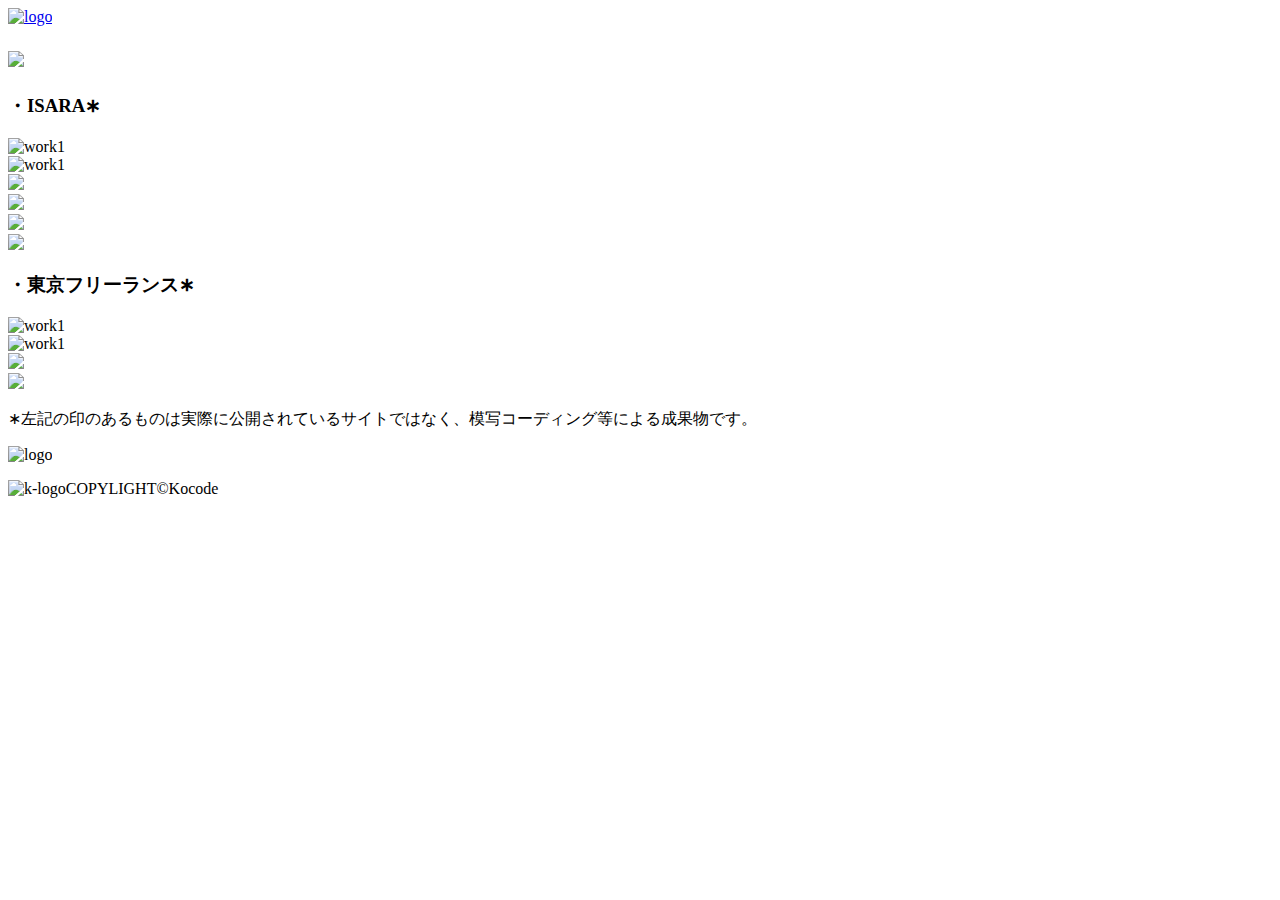
==== view-all.html @ 48a03cff "Create view-all.html" ====
<!DOCTYPE html>
<html lang="ja">
<head>
  <title>kocode</title>
  <!-- Required meta tags -->
  <meta charset="utf-8" />
  <meta name="viewport" content="width=device-width, initial-scale=1, shrink-to-fit=no" />
  <!-- favicon -->
  <link rel="icon" href="../img/k-logo.ico" />

  <!-- Bootstrap CSS -->
  <link rel="stylesheet" href="https://maxcdn.bootstrapcdn.com/bootstrap/4.0.0-beta.2/css/bootstrap.min.css" integrity="sha384-PsH8R72JQ3SOdhVi3uxftmaW6Vc51MKb0q5P2rRUpPvrszuE4W1povHYgTpBfshb" crossorigin="anonymous" />
  <link rel="stylesheet" href="https://use.fontawesome.com/releases/v5.6.3/css/all.css" />
  <!-- External file -->
  <link rel="stylesheet" href="style.css" />
  <link href="https://fonts.googleapis.com/css?family=Josefin+Slab:300,400|M+PLUS+1p:100,300&display=swap" rel="stylesheet">
  <link rel="stylesheet" href="https://unpkg.com/swiper/css/swiper.min.css" />
</head>

<!-- html -->
<body class="va-page" ontouchstart="">
  <a href="index.html" class="k-logo"><img src="../img/k-logo_animated.svg" alt="logo" /></a>
  <section id="view-all">
    <div class="view-all-container">
      <h2 class="title"><img src="../img/works_animated.svg"></h2>
      <div class="deli">
        <h3 class="work-name txtm">・ISARA&lowast;</h3>
        <div class="swiper-border">
          <div class="swiper-container">
            <!-- Sliderの内包コンテナ -->
            <div class="swiper-wrapper">
              <!-- Slideさせたいコンテンツ -->
              <div class="swiper-slide">
                <img src="../img/work2-pc-min.png" alt="work1">
              </div>
              <div class="swiper-slide">
                <img src="../img/isara-2-min.png" alt="work1">
              </div>
              <div class="swiper-slide">
                <img src="../img/isara-3-min.png">
              </div>
              <div class="swiper-slide">
                <img src="../img/isara-4-min.png">
              </div>
              <div class="swiper-slide">
                <img src="../img/isara-5-min.png">
              </div>
              <div class="swiper-slide">
                <img src="../img/res-ISARA-min.png">
              </div>
            </div>
            <!-- ナビゲーションボタン（※省略可） -->
            <div class="swiper-button-prev"></div>
            <div class="swiper-button-next"></div>
            <!-- スクロールバー（※省略可） -->
            <!-- <div class="swiper-scrollbar"></div> -->
          </div>
        </div>
      </div>
      <div class="deli">
        <h3 class="work-name txtm">・東京フリーランス&lowast;</h3>
        <div class="swiper-border">
          <div class="swiper-container">
            <!-- Sliderの内包コンテナ -->
            <div class="swiper-wrapper">
              <!-- Slideさせたいコンテンツ -->
              <div class="swiper-slide">
                <img src="../img/haniwa-1-min.png" alt="work1">
              </div>
              <div class="swiper-slide">
                <img src="../img/haniwa-2-min.png" alt="work1">
              </div>
              <div class="swiper-slide">
                <img src="../img/haniwa-3-min.png">
              </div>
              <div class="swiper-slide">
                <img src="../img/res-haniwa-min.png">
              </div>
            </div>
            <!-- ナビゲーションボタン（※省略可） -->
            <div class="swiper-button-prev"></div>
            <div class="swiper-button-next"></div>
            <!-- スクロールバー（※省略可） -->
            <!-- <div class="swiper-scrollbar"></div> -->
          </div>
        </div>
      </div>
      <p class="txtxs">&lowast;左記の印のあるものは実際に公開されているサイトではなく、模写コーディング等による成果物です。</p>
    </div>
  </section>
  <footer class="footer-viewall">
    <img src="../img/logo.svg" alt="logo" class="foot-logo">
    <p class="txtxs"><img src="../img/k-logo.svg" alt="k-logo">COPYLIGHT&copy;Kocode</p>
  </footer>


  <!-- Optional JavaScript -->
  <!-- jQuery first, then Popper.js, then Bootstrap JS -->
  <script src="https://code.jquery.com/jquery-3.4.1.min.js" integrity="sha256-CSXorXvZcTkaix6Yvo6HppcZGetbYMGWSFlBw8HfCJo=" crossorigin="anonymous"></script>
  <script src="https://cdnjs.cloudflare.com/ajax/libs/popper.js/1.12.3/umd/popper.min.js" integrity="sha384-vFJXuSJphROIrBnz7yo7oB41mKfc8JzQZiCq4NCceLEaO4IHwicKwpJf9c9IpFgh" crossorigin="anonymous"></script>
  <script src="https://maxcdn.bootstrapcdn.com/bootstrap/4.0.0-beta.2/js/bootstrap.min.js" integrity="sha384-alpBpkh1PFOepccYVYDB4do5UnbKysX5WZXm3XxPqe5iKTfUKjNkCk9SaVuEZflJ" crossorigin="anonymous"></script>
  <script src="kocode-sub.js"></script>
  <script src="https://cdn.jsdelivr.net/npm/vivus@latest/dist/vivus.min.js"></script>
  <script src="https://unpkg.com/swiper/js/swiper.min.js"></script>
  <script>
    var mySwiper = new Swiper(".swiper-container", {
      // ここからオプション
      loop: true,
      slidesPerView: 1,
      spaceBetween: 0,
      effect: "coverflow",
      roundLengths: true,
      speed: 500,
      pagination: {
        el: ".swiper-pagination"
      },
      navigation: {
        nextEl: ".swiper-button-next",
        prevEl: ".swiper-button-prev"
      },
      scrollbar: {
        el: ".swiper-scrollbar"
      },
      breakpoints: {
        767: {
          slidesPerView: 2,
          spaceBetween: 0,
          centeredSlides: true
        }
      }
    });
  </script>
</body>
</html>
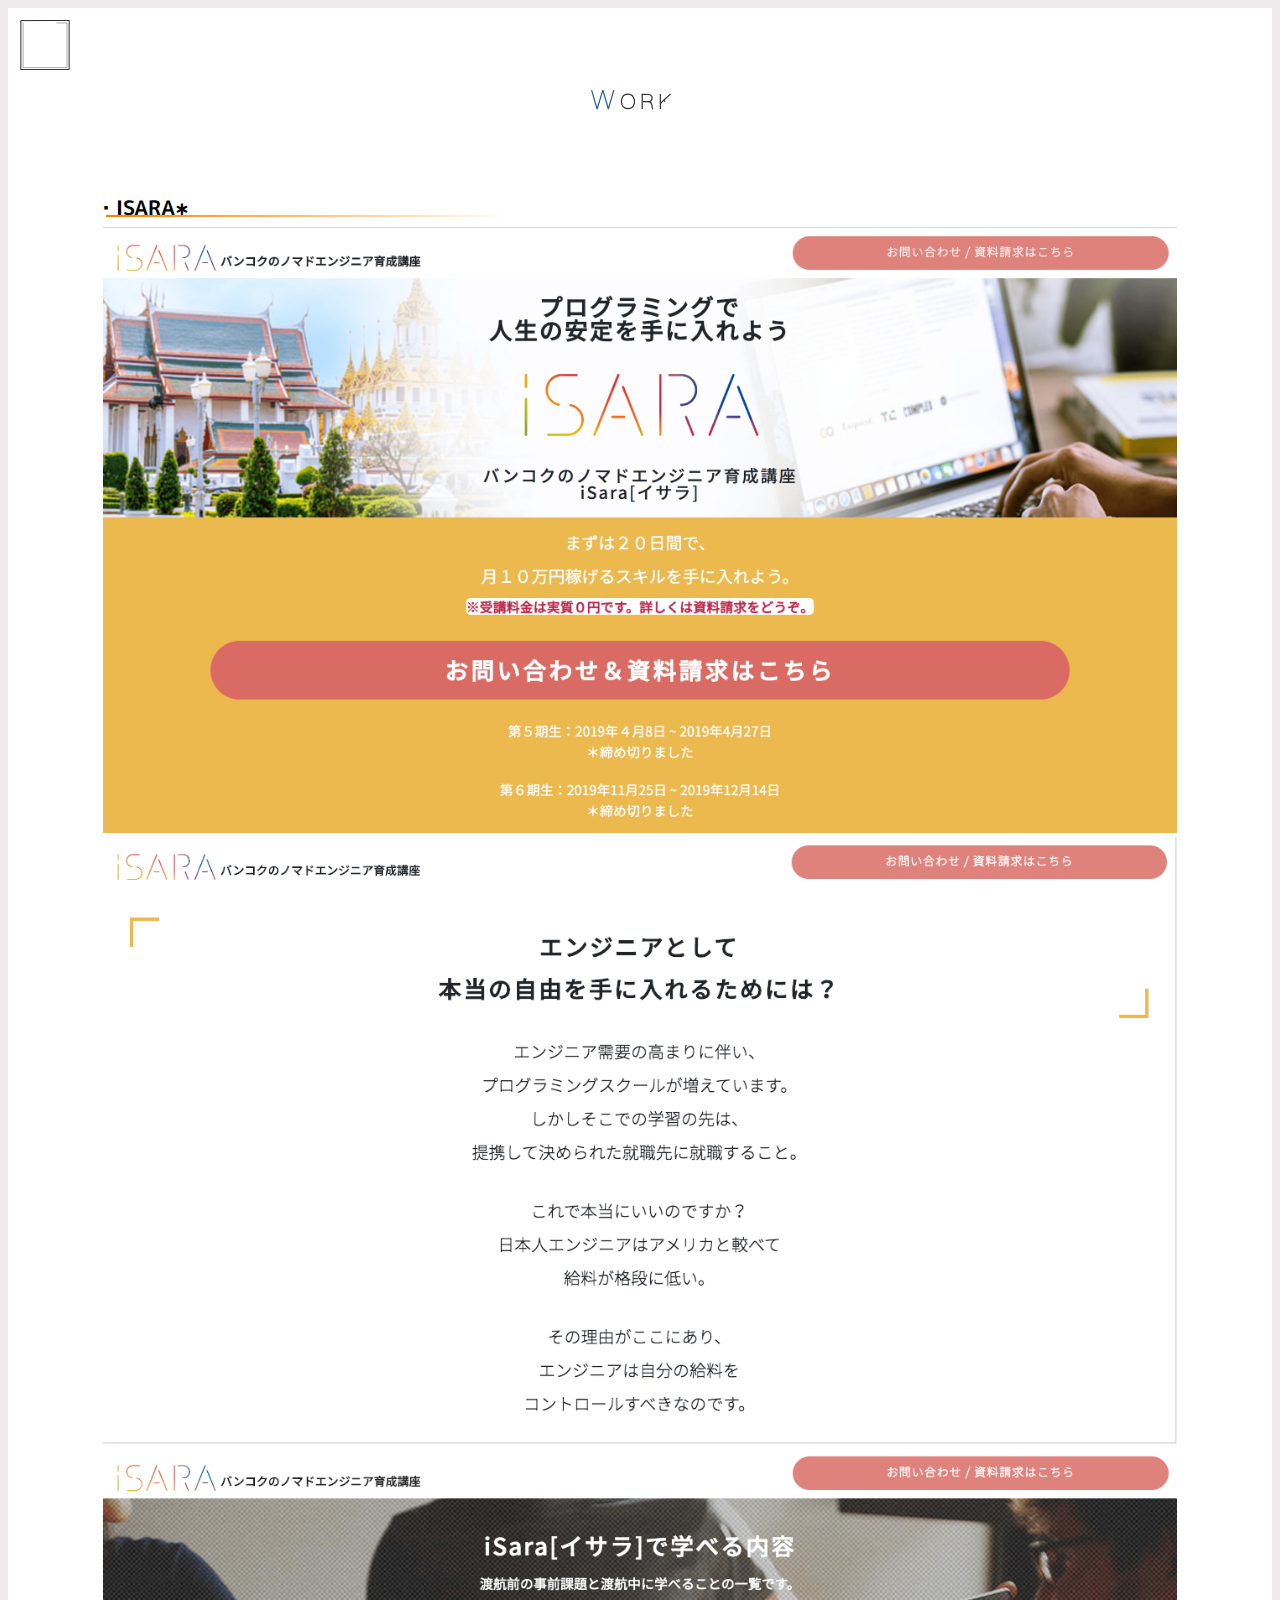
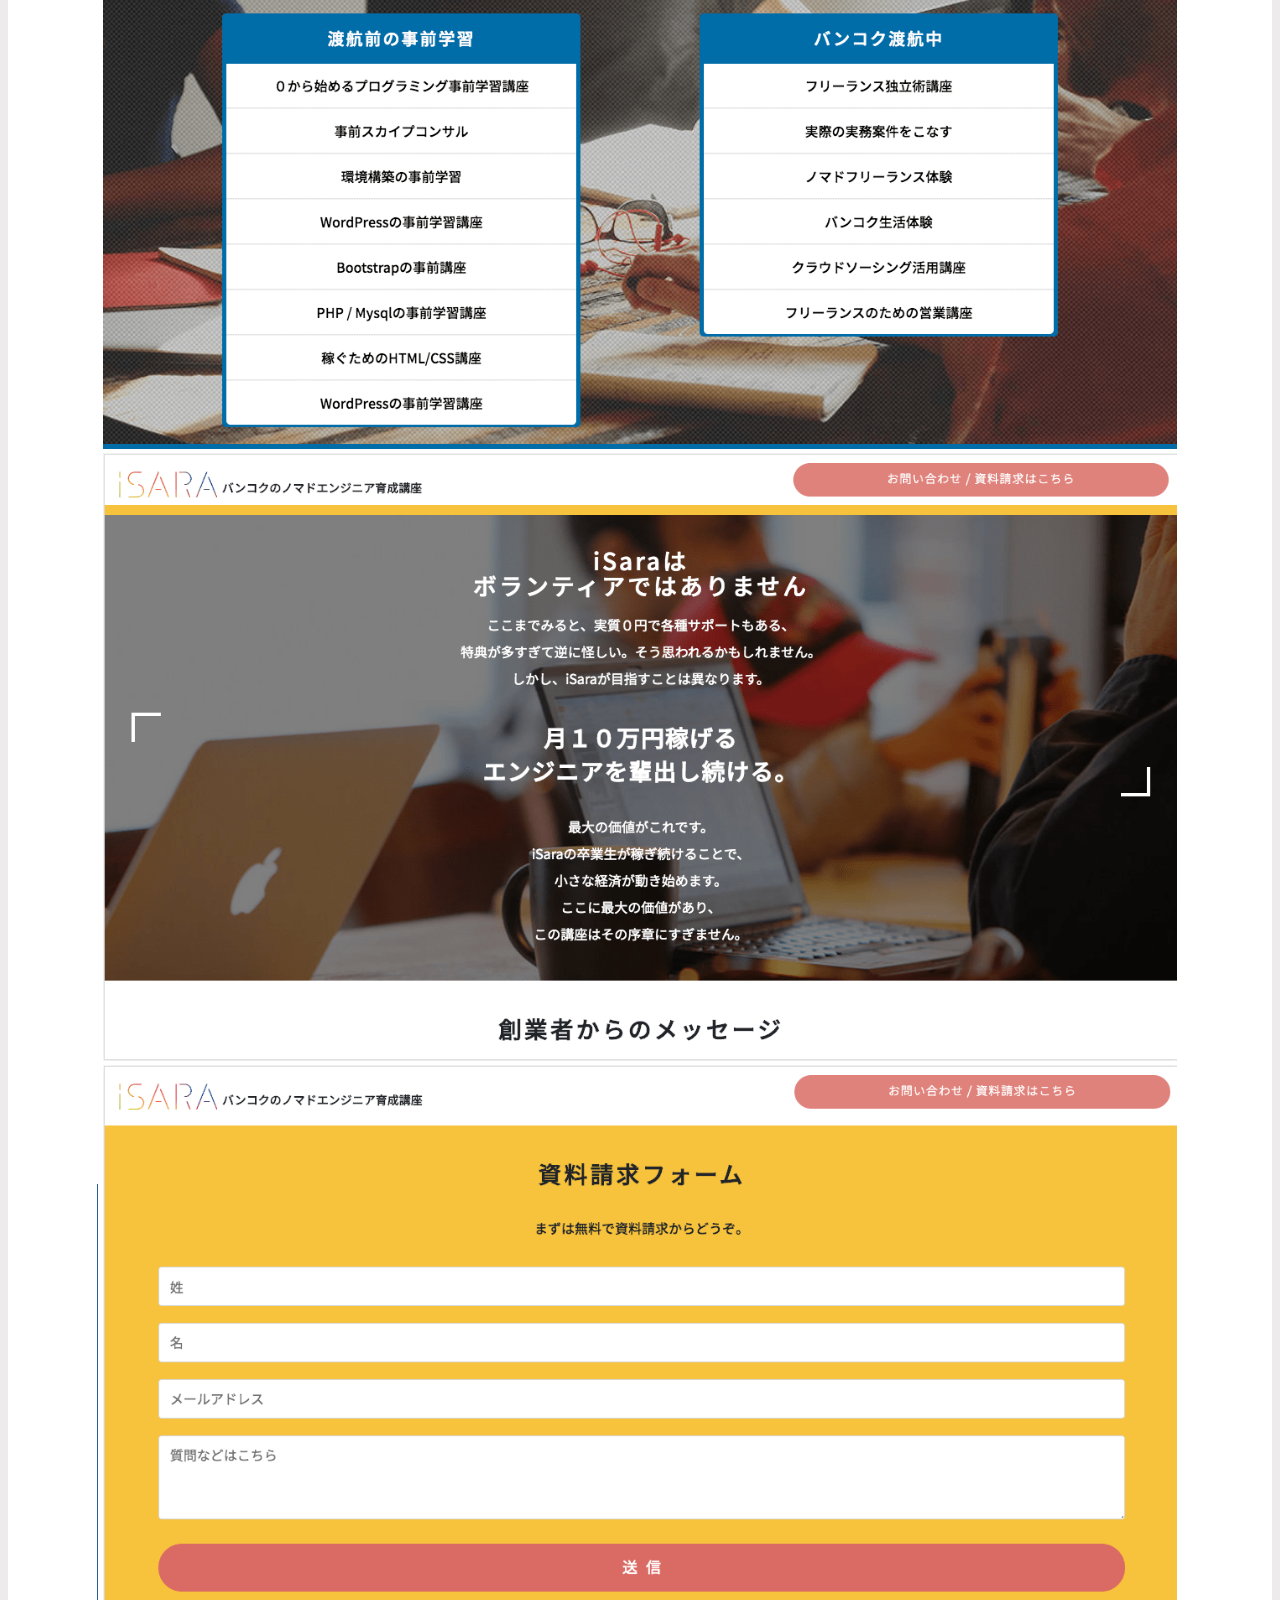
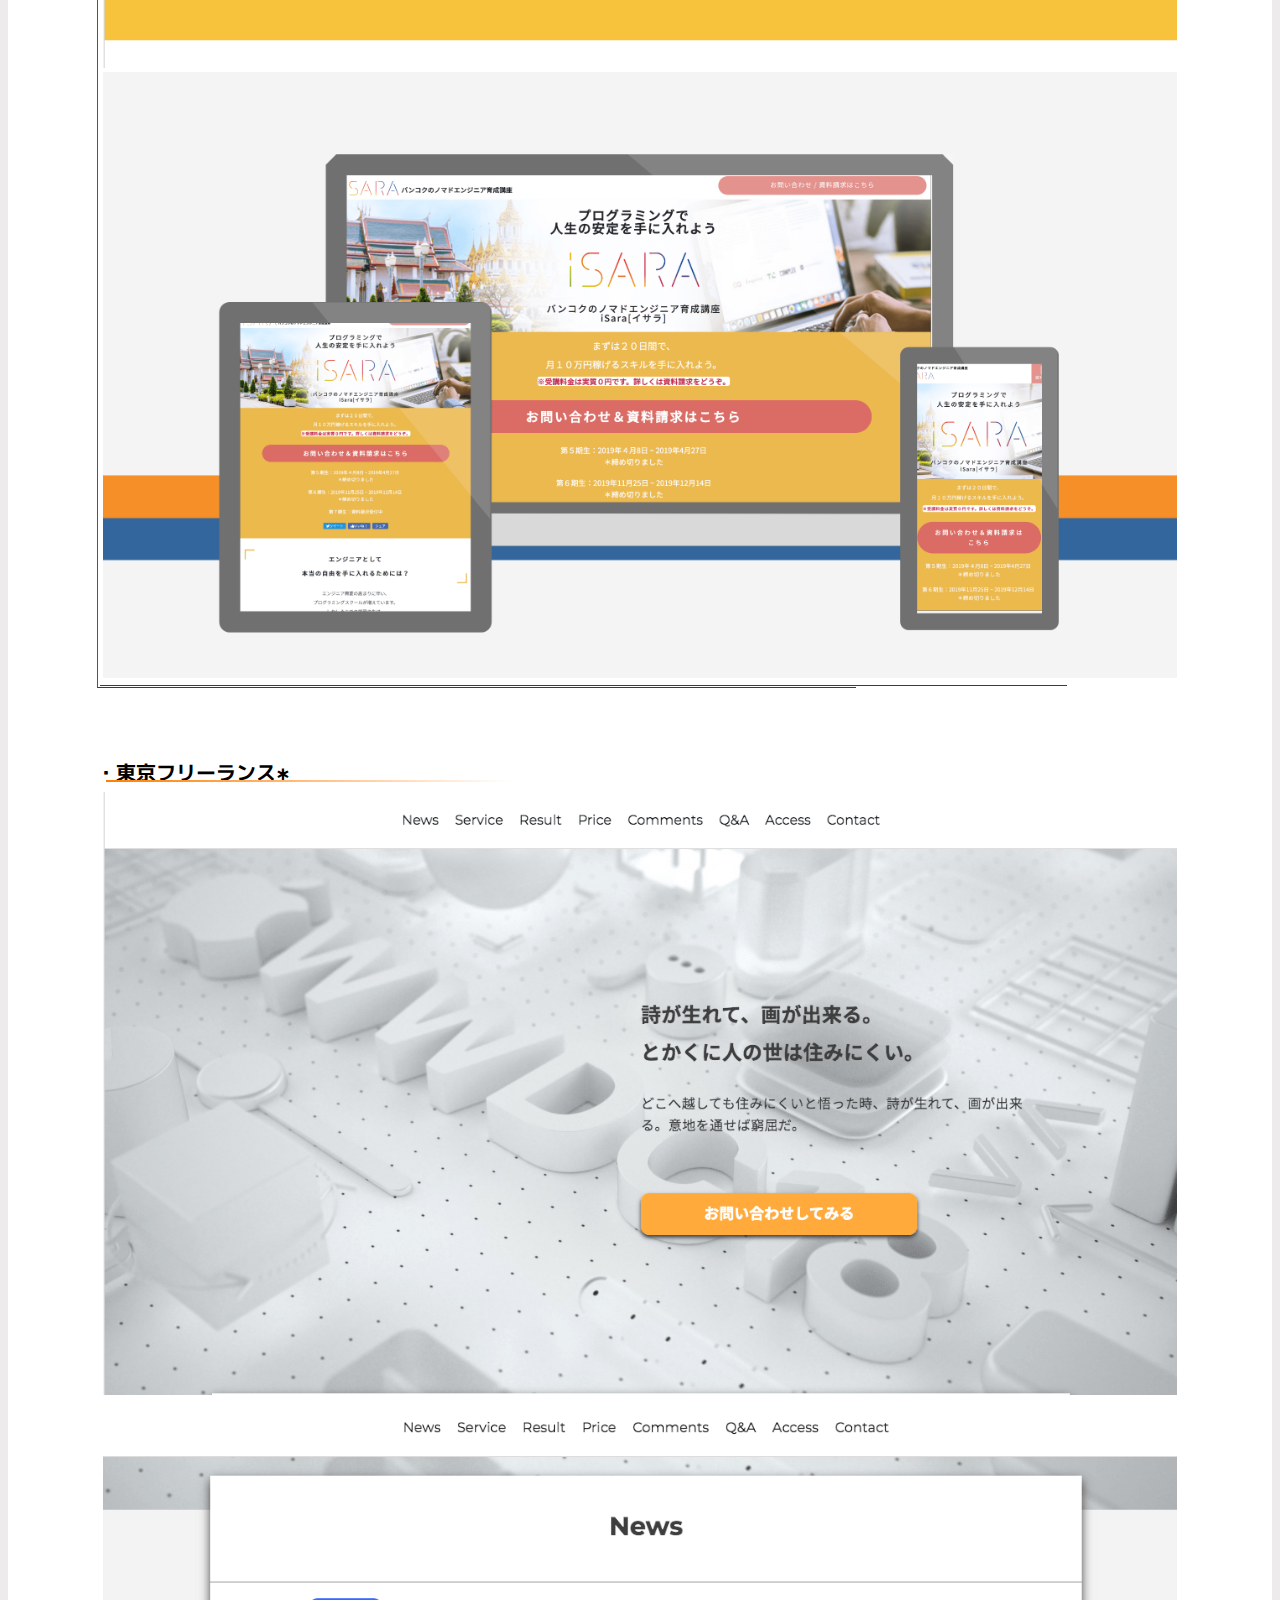
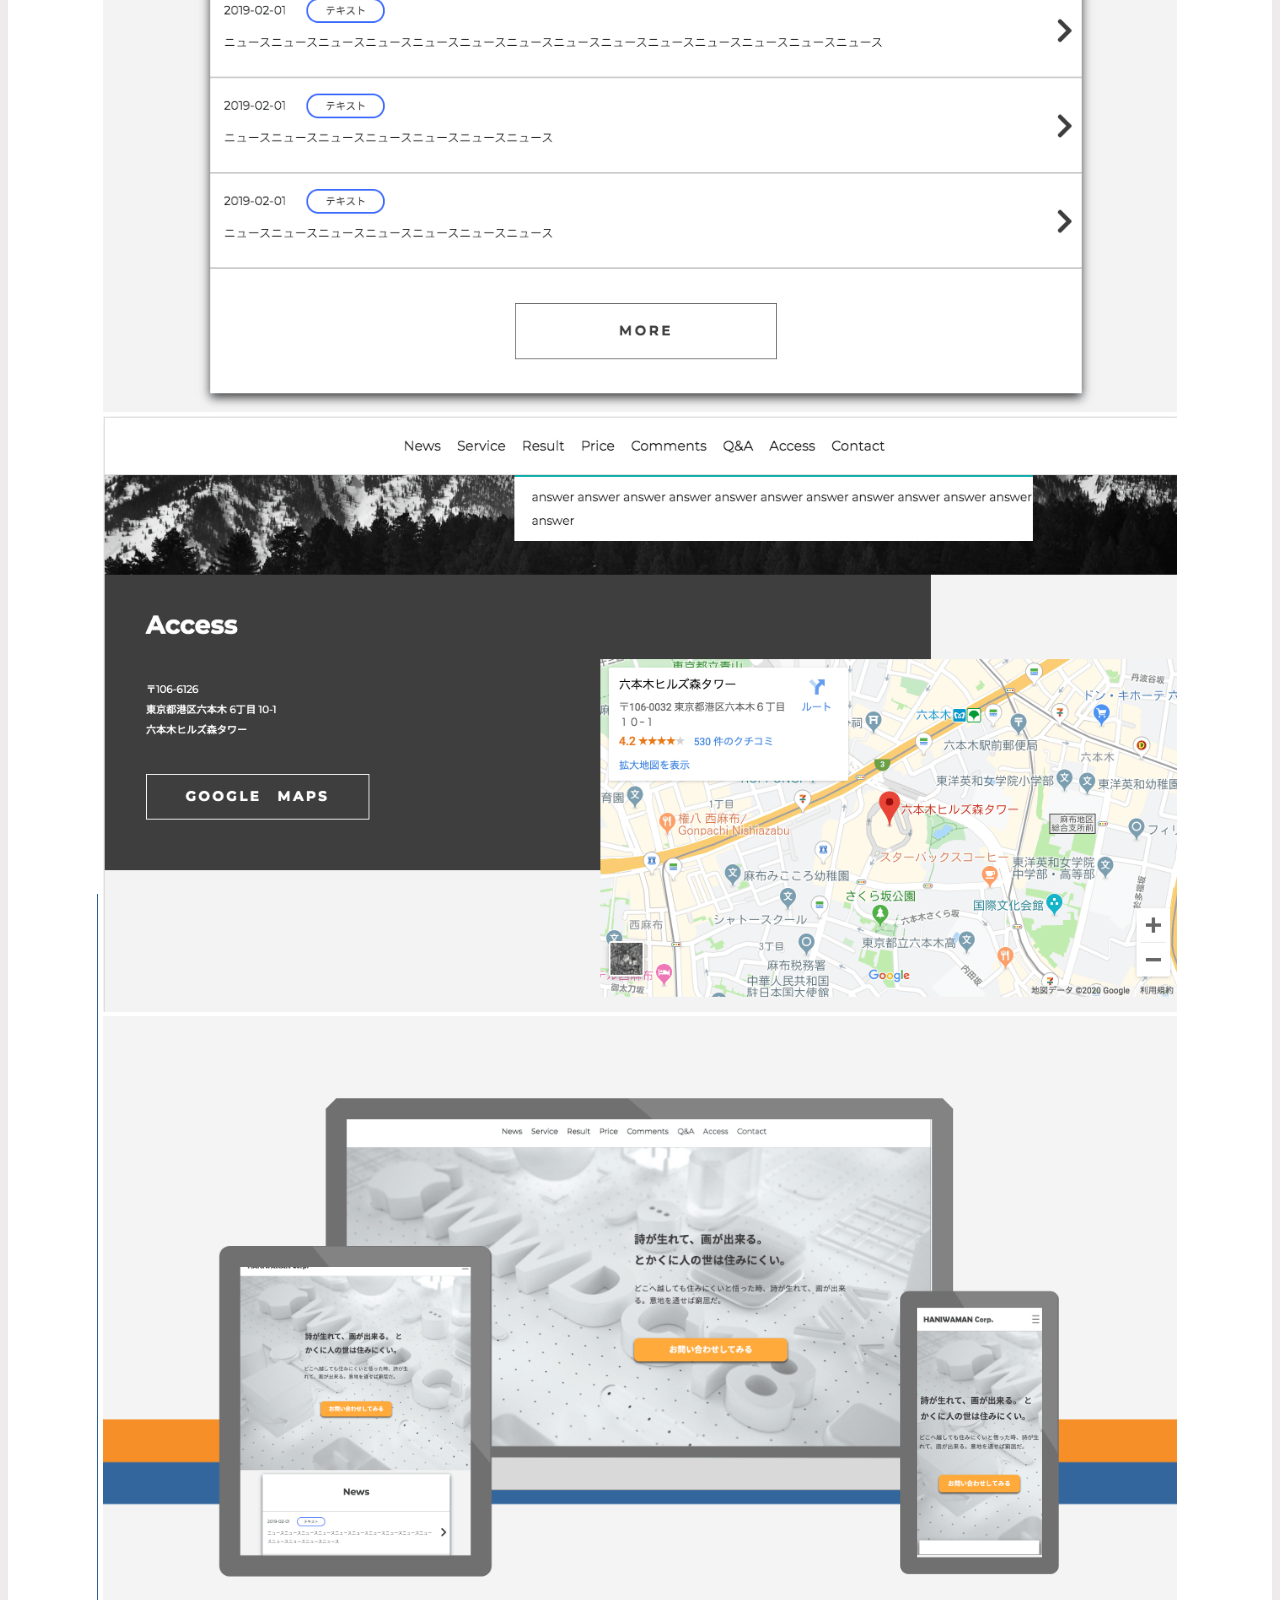
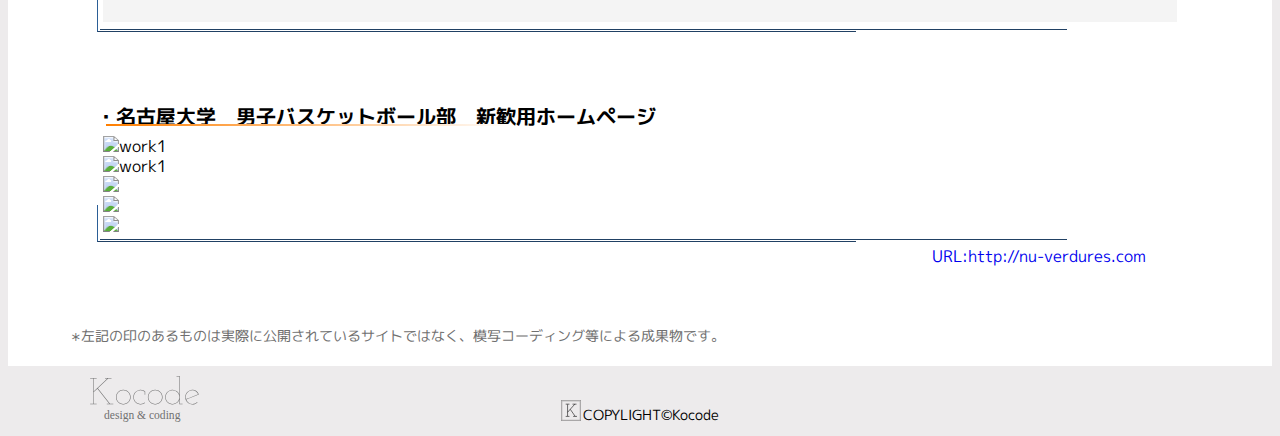
==== commit 90fed32a: "Add files via upload" ====
--- a/view-all.html
+++ b/view-all.html
@@ -85,6 +85,38 @@
           </div>
         </div>
       </div>
+      <div class="deli">
+        <h3 class="work-name txtm">・名古屋大学　男子バスケットボール部　新歓用ホームページ</h3>
+        <div class="swiper-border">
+          <div class="swiper-container">
+            <!-- Sliderの内包コンテナ -->
+            <div class="swiper-wrapper">
+              <!-- Slideさせたいコンテンツ -->
+              <div class="swiper-slide">
+                <img src="../img/verdures1-min.png" alt="work1">
+              </div>
+              <div class="swiper-slide">
+                <img src="../img/verdures2-min.png" alt="work1">
+              </div>
+              <div class="swiper-slide">
+                <img src="../img/verdures3-min.png">
+              </div>
+              <div class="swiper-slide">
+                <img src="../img/verdures4-min.png">
+              </div>
+              <div class="swiper-slide">
+                <img src="../img/verdures-img-min.png">
+              </div>
+            </div>
+            <!-- ナビゲーションボタン（※省略可） -->
+            <div class="swiper-button-prev"></div>
+            <div class="swiper-button-next"></div>
+            <!-- スクロールバー（※省略可） -->
+            <!-- <div class="swiper-scrollbar"></div> -->
+          </div>
+        </div>
+        <a href="http://nu-verdures.com" target="_blank" rel=”noopener”>URL:http://nu-verdures.com</a>
+      </div>
       <p class="txtxs">&lowast;左記の印のあるものは実際に公開されているサイトではなく、模写コーディング等による成果物です。</p>
     </div>
   </section>
@@ -130,5 +162,10 @@
       }
     });
   </script>
+  <!--objedt-fit（IE対策）-->
+  <script src="https://cdnjs.cloudflare.com/ajax/libs/object-fit-images/3.2.3/ofi.js"></script>
+  <script>
+    objectFitImages();
+  </script>
 </body>
 </html>
--- a/style.css
+++ b/style.css
@@ -0,0 +1,1599 @@
+@charset "UTF-8";
+html {
+  font-size: 62.5%;
+}
+
+body {
+  font-size: 1.6rem;
+  font-family: "Josefin Slab", serif;
+  font-family: "M PLUS 1p", sans-serif;
+  line-height: 2rem;
+}
+
+body p,
+body h1,
+body h2,
+body h3,
+body h4,
+body h5,
+body a {
+  margin: 0;
+  padding: 0;
+}
+
+body a {
+  text-decoration: none !important;
+}
+
+body ul {
+  margin: 0;
+  padding: 0;
+  list-style: none;
+}
+
+body .txtxl {
+  font-size: 2.4rem;
+}
+
+body .txtl {
+  font-size: 1.8rem;
+}
+
+body .txtm {
+  font-size: 1.4rem;
+}
+
+body .txts {
+  font-size: 1.2rem;
+}
+
+body .txtxs {
+  font-size: 1.2rem;
+}
+
+body .txtxxs {
+  font-size: 1.1rem;
+}
+
+body .bolder {
+  font-weight: 500;
+}
+
+body .bold {
+  font-weight: 600;
+}
+
+body .lighter {
+  font-weight: lighter;
+}
+
+.title {
+  margin-bottom: 5%;
+  padding-top: 5%;
+  text-align: center;
+}
+
+.title img {
+  height: 2.5rem;
+}
+
+a.blue-btn {
+  position: relative;
+  z-index: 5;
+  display: inline-block;
+  margin-top: 5vh;
+  width: 60%;
+  height: 3rem;
+  text-decoration: none;
+  cursor: pointer;
+}
+
+a.blue-btn h2.txtl {
+  color: #214164;
+  line-height: 3.5rem;
+}
+
+a.blue-btn h2.txtl::after {
+  position: absolute;
+  bottom: -1px;
+  left: 0;
+  width: 100%;
+  height: 1px;
+  background-color: #214164;
+  content: "";
+  -webkit-transition: .5s all;
+  transition: .5s all;
+}
+
+a.blue-btn h2.txtl:hover:after {
+  width: 0;
+}
+
+a.blue-btn h2.txtl::before {
+  position: absolute;
+  bottom: -3px;
+  left: calc(50% + 2px);
+  width: calc(50% + 2px);
+  height: 90%;
+  border-right: 1px solid #214164;
+  border-bottom: 1px solid #214164;
+  content: "";
+}
+
+a.blue-btn::after {
+  position: absolute;
+  top: 0;
+  left: 0;
+  width: 0;
+  height: 1px;
+  background-color: #214164;
+  content: "";
+  -webkit-transition: .2s all;
+  transition: .2s all;
+  -webkit-transition-delay: 0s;
+  transition-delay: 0s;
+}
+
+a.blue-btn:hover:after {
+  width: 30%;
+  -webkit-transition-delay: .2s;
+  transition-delay: .2s;
+}
+
+a.blue-btn::before {
+  position: absolute;
+  bottom: 0;
+  left: 0;
+  width: 1px;
+  height: 0;
+  background-color: #214164;
+  content: "";
+  -webkit-transition: .1s all;
+  transition: .1s all;
+  -webkit-transition-delay: .2s;
+  transition-delay: .2s;
+}
+
+a.blue-btn:hover::before {
+  height: 100%;
+  -webkit-transition-delay: .1s;
+  transition-delay: .1s;
+}
+
+a.orange-btn {
+  position: relative;
+  z-index: 5;
+  display: inline-block;
+  margin-top: 5vh;
+  width: 60%;
+  height: 3rem;
+  text-decoration: none;
+  cursor: pointer;
+}
+
+a.orange-btn h2.txtl {
+  color: #ff7f00;
+  line-height: 3.5rem;
+}
+
+a.orange-btn h2.txtl::after {
+  position: absolute;
+  bottom: -1px;
+  left: 0;
+  width: 100%;
+  height: 1px;
+  background-color: #ff7f00;
+  content: "";
+  -webkit-transition: .5s all;
+  transition: .5s all;
+}
+
+a.orange-btn h2.txtl:hover:after {
+  width: 0;
+}
+
+a.orange-btn h2.txtl::before {
+  position: absolute;
+  bottom: -3px;
+  left: calc(50% + 2px);
+  width: calc(50% + 2px);
+  height: 90%;
+  border-right: 1px solid #ff7f00;
+  border-bottom: 1px solid #ff7f00;
+  content: "";
+}
+
+a.orange-btn::after {
+  position: absolute;
+  top: 0;
+  left: 0;
+  width: 0;
+  height: 1px;
+  background-color: #ff7f00;
+  content: "";
+  -webkit-transition: .2s all;
+  transition: .2s all;
+  -webkit-transition-delay: 0s;
+  transition-delay: 0s;
+}
+
+a.orange-btn:hover:after {
+  width: 30%;
+  -webkit-transition-delay: .2s;
+  transition-delay: .2s;
+}
+
+a.orange-btn::before {
+  position: absolute;
+  bottom: 0;
+  left: 0;
+  width: 1px;
+  height: 0;
+  background-color: #ff7f00;
+  content: "";
+  -webkit-transition: .1s all;
+  transition: .1s all;
+  -webkit-transition-delay: .2s;
+  transition-delay: .2s;
+}
+
+a.orange-btn:hover::before {
+  height: 100%;
+  -webkit-transition-delay: .1s;
+  transition-delay: .1s;
+}
+
+.elem {
+  visibility: hidden;
+}
+
+.elem.isAnimate {
+  visibility: visible;
+}
+
+.elem.isAnimate.fadein-down {
+  -webkit-animation-name: fadein-down;
+  animation-name: fadein-down;
+  -webkit-animation-duration: 1s;
+  animation-duration: 1s;
+  -webkit-animation-timing-function: ease-out;
+  animation-timing-function: ease-out;
+  -webkit-animation-delay: 0s;
+  animation-delay: 0s;
+  -webkit-animation-iteration-count: 1;
+  animation-iteration-count: 1;
+  -webkit-animation-direction: normal;
+  animation-direction: normal;
+  -webkit-animation-fill-mode: forwards;
+  animation-fill-mode: forwards;
+}
+
+@-webkit-keyframes fadein-down {
+  0% {
+    opacity: 0;
+  }
+  70% {
+    opacity: 0;
+    -webkit-transform: translate3d(0, -10px, 0);
+    transform: translate3d(0, -10px, 0);
+  }
+  100% {
+    opacity: 1;
+    -webkit-transform: translate3d(0, 0, 0);
+    transform: translate3d(0, 0, 0);
+  }
+}
+
+@keyframes fadein-down {
+  0% {
+    opacity: 0;
+  }
+  70% {
+    opacity: 0;
+    -webkit-transform: translate3d(0, -10px, 0);
+    transform: translate3d(0, -10px, 0);
+  }
+  100% {
+    opacity: 1;
+    -webkit-transform: translate3d(0, 0, 0);
+    transform: translate3d(0, 0, 0);
+  }
+}
+
+body.main-page {
+  background-color: #f2f2f2;
+}
+
+.k-logo {
+  position: fixed;
+  top: 2rem;
+  left: 2rem;
+  z-index: 10;
+}
+
+.k-logo img {
+  width: 12vw;
+  height: 12vw;
+}
+
+#top {
+  position: relative;
+  overflow: hidden;
+  min-height: 100vh;
+  width: 100vw;
+  height: 200vw;
+  background-image: url(../img/mb-top-min.png);
+  background-size: cover;
+}
+
+#top .top-container {
+  margin: 0 auto;
+  max-width: 1280px;
+}
+
+#top .kocode {
+  z-index: 2;
+  text-align: center;
+}
+
+#top .kocode img {
+  margin-top: 50%;
+  width: 60%;
+  height: auto;
+}
+
+#top .index {
+  position: absolute;
+  right: 0;
+  bottom: 13vh;
+  width: 60%;
+  text-align: center;
+}
+
+#top .index .btn1 {
+  -webkit-animation-name: fadein-down;
+  animation-name: fadein-down;
+  -webkit-animation-duration: 2.5s;
+  animation-duration: 2.5s;
+  -webkit-animation-timing-function: ease-out;
+  animation-timing-function: ease-out;
+  -webkit-animation-delay: 0s;
+  animation-delay: 0s;
+  -webkit-animation-iteration-count: 1;
+  animation-iteration-count: 1;
+  -webkit-animation-direction: normal;
+  animation-direction: normal;
+  -webkit-animation-fill-mode: forwards;
+  animation-fill-mode: forwards;
+}
+
+@-webkit-keyframes fadein-down {
+  0% {
+    opacity: 0;
+  }
+  70% {
+    opacity: 0;
+    -webkit-transform: translate3d(0, -10px, 0);
+    transform: translate3d(0, -10px, 0);
+  }
+  100% {
+    opacity: 1;
+    -webkit-transform: translate3d(0, 0, 0);
+    transform: translate3d(0, 0, 0);
+  }
+}
+
+@keyframes fadein-down {
+  0% {
+    opacity: 0;
+  }
+  70% {
+    opacity: 0;
+    -webkit-transform: translate3d(0, -10px, 0);
+    transform: translate3d(0, -10px, 0);
+  }
+  100% {
+    opacity: 1;
+    -webkit-transform: translate3d(0, 0, 0);
+    transform: translate3d(0, 0, 0);
+  }
+}
+
+#top .index .btn2 {
+  -webkit-animation-name: fadein-down;
+  animation-name: fadein-down;
+  -webkit-animation-duration: 3s;
+  animation-duration: 3s;
+  -webkit-animation-timing-function: ease-out;
+  animation-timing-function: ease-out;
+  -webkit-animation-delay: 0s;
+  animation-delay: 0s;
+  -webkit-animation-iteration-count: 1;
+  animation-iteration-count: 1;
+  -webkit-animation-direction: normal;
+  animation-direction: normal;
+  -webkit-animation-fill-mode: forwards;
+  animation-fill-mode: forwards;
+}
+
+@-webkit-keyframes fadein-down {
+  0% {
+    opacity: 0;
+  }
+  70% {
+    opacity: 0;
+    -webkit-transform: translate3d(0, -10px, 0);
+    transform: translate3d(0, -10px, 0);
+  }
+  100% {
+    opacity: 1;
+    -webkit-transform: translate3d(0, 0, 0);
+    transform: translate3d(0, 0, 0);
+  }
+}
+
+@keyframes fadein-down {
+  0% {
+    opacity: 0;
+  }
+  70% {
+    opacity: 0;
+    -webkit-transform: translate3d(0, -10px, 0);
+    transform: translate3d(0, -10px, 0);
+  }
+  100% {
+    opacity: 1;
+    -webkit-transform: translate3d(0, 0, 0);
+    transform: translate3d(0, 0, 0);
+  }
+}
+
+#top .index .btn3 {
+  -webkit-animation-name: fadein-down;
+  animation-name: fadein-down;
+  -webkit-animation-duration: 3.5s;
+  animation-duration: 3.5s;
+  -webkit-animation-timing-function: ease-out;
+  animation-timing-function: ease-out;
+  -webkit-animation-delay: 0s;
+  animation-delay: 0s;
+  -webkit-animation-iteration-count: 1;
+  animation-iteration-count: 1;
+  -webkit-animation-direction: normal;
+  animation-direction: normal;
+  -webkit-animation-fill-mode: forwards;
+  animation-fill-mode: forwards;
+}
+
+@-webkit-keyframes fadein-down {
+  0% {
+    opacity: 0;
+  }
+  70% {
+    opacity: 0;
+    -webkit-transform: translate3d(0, -10px, 0);
+    transform: translate3d(0, -10px, 0);
+  }
+  100% {
+    opacity: 1;
+    -webkit-transform: translate3d(0, 0, 0);
+    transform: translate3d(0, 0, 0);
+  }
+}
+
+@keyframes fadein-down {
+  0% {
+    opacity: 0;
+  }
+  70% {
+    opacity: 0;
+    -webkit-transform: translate3d(0, -10px, 0);
+    transform: translate3d(0, -10px, 0);
+  }
+  100% {
+    opacity: 1;
+    -webkit-transform: translate3d(0, 0, 0);
+    transform: translate3d(0, 0, 0);
+  }
+}
+
+#top .index .btn4 {
+  -webkit-animation-name: fadein-down;
+  animation-name: fadein-down;
+  -webkit-animation-duration: 4s;
+  animation-duration: 4s;
+  -webkit-animation-timing-function: ease-out;
+  animation-timing-function: ease-out;
+  -webkit-animation-delay: 0s;
+  animation-delay: 0s;
+  -webkit-animation-iteration-count: 1;
+  animation-iteration-count: 1;
+  -webkit-animation-direction: normal;
+  animation-direction: normal;
+  -webkit-animation-fill-mode: forwards;
+  animation-fill-mode: forwards;
+}
+
+@-webkit-keyframes fadein-down {
+  0% {
+    opacity: 0;
+  }
+  70% {
+    opacity: 0;
+    -webkit-transform: translate3d(0, -10px, 0);
+    transform: translate3d(0, -10px, 0);
+  }
+  100% {
+    opacity: 1;
+    -webkit-transform: translate3d(0, 0, 0);
+    transform: translate3d(0, 0, 0);
+  }
+}
+
+@keyframes fadein-down {
+  0% {
+    opacity: 0;
+  }
+  70% {
+    opacity: 0;
+    -webkit-transform: translate3d(0, -10px, 0);
+    transform: translate3d(0, -10px, 0);
+  }
+  100% {
+    opacity: 1;
+    -webkit-transform: translate3d(0, 0, 0);
+    transform: translate3d(0, 0, 0);
+  }
+}
+
+#top:before {
+  position: absolute;
+  top: -38%;
+  left: -20%;
+  z-index: 1;
+  display: inline-block;
+  width: 200%;
+  height: 35%;
+  background-color: #f2f2f2;
+  content: "";
+  -webkit-transform: rotate(-15deg);
+  -ms-transform: rotate(-15deg);
+  transform: rotate(-15deg);
+}
+
+#aboutme {
+  position: relative;
+  padding-bottom: 5rem;
+  background-color: #fffcfd;
+}
+
+#aboutme .aboutme-container {
+  margin: 0 auto;
+  max-width: 1280px;
+}
+
+#aboutme::before {
+  position: absolute;
+  top: calc(-10vw + 1px);
+  left: 0;
+  width: 0;
+  height: 0;
+  border-width: 0 0 10vw 100vw;
+  border-style: solid;
+  border-color: transparent transparent #fffcfd transparent;
+  content: "";
+}
+
+#aboutme .name {
+  position: relative;
+  margin-top: 4rem;
+}
+
+#aboutme .name img {
+  width: 100%;
+}
+
+#aboutme .name p.txtxl {
+  position: absolute;
+  top: -1.6rem;
+  left: 20%;
+  display: inline-block;
+}
+
+#aboutme .name p.txtm {
+  position: absolute;
+  top: 2rem;
+  left: 38%;
+  letter-spacing: 0.2rem;
+}
+
+#aboutme p.selfie {
+  position: absolute;
+  top: 35%;
+  right: 15%;
+  color: #727272;
+  line-height: 1.8rem;
+}
+
+#aboutme .career {
+  position: relative;
+  z-index: 2;
+  margin-top: 14rem;
+  text-align: center;
+}
+
+#aboutme .career h3.txtl {
+  margin-bottom: 2rem;
+  letter-spacing: 0.2rem;
+}
+
+#aboutme .career .row {
+  margin: 0 auto;
+  width: 88%;
+  height: 3rem;
+}
+
+#aboutme .career .row p.txts {
+  color: #727272;
+  line-height: 1.7rem;
+}
+
+#aboutme .career p.TBC {
+  margin-top: 1.8rem;
+  color: #727272;
+}
+
+#aboutme .career:before {
+  position: absolute;
+  top: -1.7rem;
+  right: 45%;
+  left: 0;
+  z-index: 1;
+  margin: 0 auto;
+  width: 20%;
+  height: 3rem;
+  border-bottom: 1px solid #214164;
+  content: "";
+}
+
+#aboutme .career:after {
+  position: absolute;
+  top: -1.7rem;
+  right: 0;
+  left: 45%;
+  z-index: 1;
+  margin: 0 auto;
+  width: 20%;
+  height: 3rem;
+  border-bottom: 1px solid #214164;
+  content: "";
+}
+
+#service {
+  position: relative;
+  background-color: #f0f0f0;
+  text-align: center;
+}
+
+#service .service-container {
+  margin: 0 auto;
+  max-width: 1280px;
+}
+
+#service::before {
+  position: absolute;
+  top: calc(-10vw + 1px);
+  left: 0;
+  width: 0;
+  height: 0;
+  border-width: 0 0 10vw 100vw;
+  border-style: solid;
+  border-color: transparent transparent #f0f0f0 transparent;
+  content: "";
+}
+
+#service .service-content {
+  margin: 0 auto;
+  width: 90%;
+}
+
+#service .service-content .col-6 {
+  margin-top: 3rem;
+  margin-bottom: 3rem;
+  text-align: center;
+}
+
+#service .service-content .col-6 .rhombus {
+  margin: 0 auto;
+  max-width: 19rem;
+  max-height: 19rem;
+  width: 30vw;
+  height: 30vw;
+  background-color: #2b5e96;
+  color: #fff;
+  -webkit-transition: 0.5s;
+  transition: 0.5s;
+  -webkit-transform: rotate(-135deg);
+  -ms-transform: rotate(-135deg);
+  transform: rotate(-135deg);
+  -webkit-transform-origin: 50% 50%;
+  -ms-transform-origin: 50% 50%;
+  transform-origin: 50% 50%;
+}
+
+#service .service-content .col-6 .rhombus.isAnimate {
+  -webkit-transform: rotate(45deg);
+  -ms-transform: rotate(45deg);
+  transform: rotate(45deg);
+}
+
+#service .service-content .col-6 .rhombus:hover {
+  background-color: #ff7f00;
+  -webkit-transform: rotate(405deg);
+  -ms-transform: rotate(405deg);
+  transform: rotate(405deg);
+}
+
+#service .service-content .col-6 .rhombus:before {
+  position: absolute;
+  top: calc(50% - 3px);
+  right: calc(50% - 3px);
+  width: 6px;
+  height: 6px;
+  background-color: #fff;
+  content: "";
+  -webkit-transition: .2s all;
+  transition: .2s all;
+  -webkit-transform-origin: 50% 50%;
+  -ms-transform-origin: 50% 50%;
+  transform-origin: 50% 50%;
+}
+
+#service .service-content .col-6 .rhombus:hover::before {
+  height: 1px;
+  -webkit-transform: rotate(-45deg) scaleX(20);
+  -ms-transform: rotate(-45deg) scaleX(20);
+  transform: rotate(-45deg) scaleX(20);
+}
+
+#service .service-content .col-6 .rhombus .rhombus-content {
+  position: absolute;
+  top: 14.5%;
+  left: 14.5%;
+  margin: 0 auto;
+  width: 71%;
+  height: 71%;
+  text-align: center;
+  -webkit-transform: rotate(-45deg);
+  -ms-transform: rotate(-45deg);
+  transform: rotate(-45deg);
+}
+
+#service .service-content .col-6 .rhombus .rhombus-content p.txtm {
+  position: absolute;
+  top: 10%;
+  right: 0;
+  left: 0;
+  margin: 0 auto;
+  letter-spacing: 1px;
+}
+
+#service .service-content .col-6 .rhombus .rhombus-content p.txtxxs {
+  position: absolute;
+  top: 65%;
+  right: 0;
+  left: 0;
+  margin: 0 auto;
+}
+
+#service a.blue-btn {
+  width: 50%;
+  height: 3.2rem;
+  text-decoration: none;
+}
+
+#service a.blue-btn h2.txtl {
+  color: #2b5e96;
+  letter-spacing: 0.1rem;
+  line-height: 3.5rem;
+}
+
+#service .txtbox {
+  margin-top: 4rem;
+  padding-bottom: 6rem;
+}
+
+#service .txtbox p.txts {
+  margin-top: 2rem;
+  color: #343434;
+}
+
+#service .txtbox p.txtxs {
+  margin-top: 2rem;
+  color: #343434;
+  line-height: 1.5rem;
+}
+
+#service .txtbox p.txtxs a {
+  border-bottom: 1px solid #343434;
+  color: #343434;
+  text-decoration: none;
+  cursor: pointer;
+}
+
+#service .txtbox p.txtxs a:hover {
+  border-bottom: 1px solid #2b5e96;
+  color: #2b5e96;
+  -webkit-transition: 200ms;
+  transition: 200ms;
+}
+
+#works {
+  position: relative;
+  padding-bottom: 6rem;
+  background-color: #fffcfd;
+  text-align: center;
+}
+
+#works .works-container {
+  margin: 0 auto;
+  max-width: 1280px;
+}
+
+#works::before {
+  position: absolute;
+  top: calc(-10vw + 1px);
+  left: 0;
+  width: 0;
+  height: 0;
+  border-width: 0 0 10vw 100vw;
+  border-style: solid;
+  border-color: transparent transparent #fffcfd transparent;
+  content: "";
+}
+
+#works a.blue-btn {
+  width: 40%;
+  height: 3.2rem;
+}
+
+#works a.blue-btn h2.txtl {
+  color: #2b5e96;
+  letter-spacing: 0.1rem;
+  line-height: 3.5rem;
+}
+
+.swiper-border {
+  position: relative;
+  margin: 0 auto;
+  margin-top: 4rem;
+  width: 85%;
+}
+
+.swiper-border .swiper-container {
+  width: 100%;
+}
+
+.swiper-border .swiper-container .swiper-wrapper .swiper-slide img {
+  width: 100%;
+}
+
+.swiper-border .swiper-container .swiper-button-prev:after,
+.swiper-border .swiper-container .swiper-button-next:after {
+  color: #2b5e96;
+  font-size: 3rem;
+}
+
+.swiper-border .swiper-container .swiper-button-prev:focus,
+.swiper-border .swiper-container .swiper-button-next:focus {
+  outline: none;
+}
+
+.swiper-border::before {
+  position: absolute;
+  top: -3px;
+  left: -3px;
+  width: calc(90%);
+  height: calc(100% + 6px);
+  border-bottom: 1px solid #214164;
+  content: "";
+}
+
+.swiper-border::after {
+  position: absolute;
+  bottom: -6px;
+  left: -6px;
+  width: calc(70% + 6px);
+  height: calc(30% + 6px);
+  border-bottom: 1px solid #214164;
+  border-left: 1px solid #2b5e96;
+  content: "";
+}
+
+#contact {
+  position: relative;
+  background-color: #2b5e96;
+  text-align: center;
+}
+
+#contact .contact-container {
+  margin: 0 auto;
+  max-width: 1280px;
+}
+
+#contact::before {
+  position: absolute;
+  top: calc(-10vw + 1px);
+  left: 0;
+  width: 0;
+  height: 0;
+  border-width: 0 0 10vw 100vw;
+  border-style: solid;
+  border-color: transparent transparent #2b5e96 transparent;
+  content: "";
+}
+
+#contact p.txts {
+  margin-top: 4rem;
+  padding-bottom: 4rem;
+  color: #fff;
+}
+
+#contact a.txtm {
+  border-bottom: 1px solid #fff;
+  color: #fff;
+  text-decoration: none;
+  cursor: pointer;
+}
+
+footer {
+  position: relative;
+  width: 100%;
+  height: 6rem;
+  background-color: #f2f2f2;
+  text-align: center;
+}
+
+footer img.foot-logo {
+  position: absolute;
+  left: 0;
+  margin-top: 1rem;
+  margin-left: 1rem;
+  max-height: 6rem;
+  width: 20%;
+}
+
+footer p.txtxs {
+  position: absolute;
+  right: 0;
+  bottom: 0;
+  left: 0;
+}
+
+footer p.txtxs img {
+  margin-right: 2px;
+  width: 5%;
+}
+
+footer.footer-viewall {
+  background-color: #EDEBEC;
+}
+
+body.cp-page {
+  background-color: #f2f2f2;
+}
+
+#coding-policy {
+  position: relative;
+  overflow: hidden;
+  padding-bottom: 5rem;
+  min-height: 100vh;
+  background-color: #2B5E96;
+}
+
+#coding-policy .coding-policy-container {
+  margin: 0 auto;
+  max-width: 1280px;
+}
+
+#coding-policy .row {
+  margin: 0 auto;
+  width: 95%;
+}
+
+#coding-policy:before {
+  position: absolute;
+  top: -30%;
+  left: -20%;
+  z-index: 0;
+  display: inline-block;
+  width: 200%;
+  height: 30%;
+  background-color: #4677AC;
+  content: "";
+  -webkit-transform: rotate(-15deg);
+  -ms-transform: rotate(-15deg);
+  transform: rotate(-15deg);
+}
+
+#coding-policy .txtxs {
+  font-size: 1.1rem;
+}
+
+#coding-policy h2.title {
+  position: relative;
+  z-index: 1;
+  padding-top: 8rem;
+}
+
+#coding-policy h2.title img {
+  height: 2.8rem;
+}
+
+#coding-policy .policy-box {
+  color: #fff;
+}
+
+#coding-policy .policy-box h3.policy-titile {
+  position: relative;
+  margin-top: 3rem;
+  text-align: center;
+}
+
+#coding-policy .policy-box h3.policy-titile:before {
+  position: absolute;
+  top: -1.9rem;
+  right: 60%;
+  left: 0;
+  z-index: 1;
+  margin: 0 auto;
+  width: 35%;
+  height: 3rem;
+  border-bottom: 1px solid #fff;
+  content: "";
+}
+
+#coding-policy .policy-box h3.policy-titile:after {
+  position: absolute;
+  top: -1.9rem;
+  right: 0;
+  left: 60%;
+  z-index: 1;
+  margin: 0 auto;
+  width: 35%;
+  height: 3rem;
+  border-bottom: 1px solid #fff;
+  content: "";
+}
+
+#coding-policy .policy-box h3.policy-titile2 {
+  position: relative;
+  margin-top: 3rem;
+  text-align: center;
+}
+
+#coding-policy .policy-box h3.policy-titile2:before {
+  position: absolute;
+  top: -1.9rem;
+  right: 64%;
+  left: 0;
+  z-index: 1;
+  margin: 0 auto;
+  width: 31%;
+  height: 3rem;
+  border-bottom: 1px solid #fff;
+  content: "";
+}
+
+#coding-policy .policy-box h3.policy-titile2:after {
+  position: absolute;
+  top: -1.9rem;
+  right: 0;
+  left: 64%;
+  z-index: 1;
+  margin: 0 auto;
+  width: 31%;
+  height: 3rem;
+  border-bottom: 1px solid #fff;
+  content: "";
+}
+
+#coding-policy .policy-box h3.policy-titile3 {
+  position: relative;
+  margin-top: 3rem;
+  text-align: center;
+}
+
+#coding-policy .policy-box h3.policy-titile3:before {
+  position: absolute;
+  top: -1.9rem;
+  right: 70%;
+  left: 0;
+  z-index: 1;
+  margin: 0 auto;
+  width: 25%;
+  height: 3rem;
+  border-bottom: 1px solid #fff;
+  content: "";
+}
+
+#coding-policy .policy-box h3.policy-titile3:after {
+  position: absolute;
+  top: -1.9rem;
+  right: 0;
+  left: 70%;
+  z-index: 1;
+  margin: 0 auto;
+  width: 25%;
+  height: 3rem;
+  border-bottom: 1px solid #fff;
+  content: "";
+}
+
+#coding-policy .policy-box ul.txtxs {
+  position: relative;
+  margin-top: 2rem;
+}
+
+#coding-policy .policy-box ul.txtxs li {
+  margin-top: .5rem;
+  margin-left: 1.5rem;
+}
+
+#coding-policy .policy-box .qc {
+  position: relative;
+  margin-top: 3rem !important;
+}
+
+#coding-policy .policy-box .qc:before {
+  position: absolute;
+  top: -3rem;
+  right: 0;
+  left: 0;
+  content: "品質管理";
+  text-align: center;
+}
+
+#coding-policy .p-box1 {
+  -webkit-animation-name: fadein-down;
+  animation-name: fadein-down;
+  -webkit-animation-duration: 1s;
+  animation-duration: 1s;
+  -webkit-animation-timing-function: ease-out;
+  animation-timing-function: ease-out;
+  -webkit-animation-delay: 0s;
+  animation-delay: 0s;
+  -webkit-animation-iteration-count: 1;
+  animation-iteration-count: 1;
+  -webkit-animation-direction: normal;
+  animation-direction: normal;
+  -webkit-animation-fill-mode: forwards;
+  animation-fill-mode: forwards;
+}
+
+@-webkit-keyframes fadein-down {
+  0% {
+    opacity: 0;
+  }
+  70% {
+    opacity: 0;
+    -webkit-transform: translate3d(0, -10px, 0);
+    transform: translate3d(0, -10px, 0);
+  }
+  100% {
+    opacity: 1;
+    -webkit-transform: translate3d(0, 0, 0);
+    transform: translate3d(0, 0, 0);
+  }
+}
+
+@keyframes fadein-down {
+  0% {
+    opacity: 0;
+  }
+  70% {
+    opacity: 0;
+    -webkit-transform: translate3d(0, -10px, 0);
+    transform: translate3d(0, -10px, 0);
+  }
+  100% {
+    opacity: 1;
+    -webkit-transform: translate3d(0, 0, 0);
+    transform: translate3d(0, 0, 0);
+  }
+}
+
+#coding-policy .p-box2 {
+  -webkit-animation-name: fadein-down;
+  animation-name: fadein-down;
+  -webkit-animation-duration: 1.3s;
+  animation-duration: 1.3s;
+  -webkit-animation-timing-function: ease-out;
+  animation-timing-function: ease-out;
+  -webkit-animation-delay: 0s;
+  animation-delay: 0s;
+  -webkit-animation-iteration-count: 1;
+  animation-iteration-count: 1;
+  -webkit-animation-direction: normal;
+  animation-direction: normal;
+  -webkit-animation-fill-mode: forwards;
+  animation-fill-mode: forwards;
+}
+
+@-webkit-keyframes fadein-down {
+  0% {
+    opacity: 0;
+  }
+  70% {
+    opacity: 0;
+    -webkit-transform: translate3d(0, -10px, 0);
+    transform: translate3d(0, -10px, 0);
+  }
+  100% {
+    opacity: 1;
+    -webkit-transform: translate3d(0, 0, 0);
+    transform: translate3d(0, 0, 0);
+  }
+}
+
+@keyframes fadein-down {
+  0% {
+    opacity: 0;
+  }
+  70% {
+    opacity: 0;
+    -webkit-transform: translate3d(0, -10px, 0);
+    transform: translate3d(0, -10px, 0);
+  }
+  100% {
+    opacity: 1;
+    -webkit-transform: translate3d(0, 0, 0);
+    transform: translate3d(0, 0, 0);
+  }
+}
+
+#coding-policy .p-box3 {
+  -webkit-animation-name: fadein-down;
+  animation-name: fadein-down;
+  -webkit-animation-duration: 1.6s;
+  animation-duration: 1.6s;
+  -webkit-animation-timing-function: ease-out;
+  animation-timing-function: ease-out;
+  -webkit-animation-delay: 0s;
+  animation-delay: 0s;
+  -webkit-animation-iteration-count: 1;
+  animation-iteration-count: 1;
+  -webkit-animation-direction: normal;
+  animation-direction: normal;
+  -webkit-animation-fill-mode: forwards;
+  animation-fill-mode: forwards;
+}
+
+@-webkit-keyframes fadein-down {
+  0% {
+    opacity: 0;
+  }
+  70% {
+    opacity: 0;
+    -webkit-transform: translate3d(0, -10px, 0);
+    transform: translate3d(0, -10px, 0);
+  }
+  100% {
+    opacity: 1;
+    -webkit-transform: translate3d(0, 0, 0);
+    transform: translate3d(0, 0, 0);
+  }
+}
+
+@keyframes fadein-down {
+  0% {
+    opacity: 0;
+  }
+  70% {
+    opacity: 0;
+    -webkit-transform: translate3d(0, -10px, 0);
+    transform: translate3d(0, -10px, 0);
+  }
+  100% {
+    opacity: 1;
+    -webkit-transform: translate3d(0, 0, 0);
+    transform: translate3d(0, 0, 0);
+  }
+}
+
+#coding-policy .p-box4 {
+  -webkit-animation-name: fadein-down;
+  animation-name: fadein-down;
+  -webkit-animation-duration: 1.9s;
+  animation-duration: 1.9s;
+  -webkit-animation-timing-function: ease-out;
+  animation-timing-function: ease-out;
+  -webkit-animation-delay: 0s;
+  animation-delay: 0s;
+  -webkit-animation-iteration-count: 1;
+  animation-iteration-count: 1;
+  -webkit-animation-direction: normal;
+  animation-direction: normal;
+  -webkit-animation-fill-mode: forwards;
+  animation-fill-mode: forwards;
+}
+
+@-webkit-keyframes fadein-down {
+  0% {
+    opacity: 0;
+  }
+  70% {
+    opacity: 0;
+    -webkit-transform: translate3d(0, -10px, 0);
+    transform: translate3d(0, -10px, 0);
+  }
+  100% {
+    opacity: 1;
+    -webkit-transform: translate3d(0, 0, 0);
+    transform: translate3d(0, 0, 0);
+  }
+}
+
+@keyframes fadein-down {
+  0% {
+    opacity: 0;
+  }
+  70% {
+    opacity: 0;
+    -webkit-transform: translate3d(0, -10px, 0);
+    transform: translate3d(0, -10px, 0);
+  }
+  100% {
+    opacity: 1;
+    -webkit-transform: translate3d(0, 0, 0);
+    transform: translate3d(0, 0, 0);
+  }
+}
+
+body.va-page {
+  background-color: #EDEBEC;
+}
+
+#view-all {
+  position: relative;
+  overflow: hidden;
+  padding-bottom: 2rem;
+  min-height: 100vh;
+  background-color: #fff;
+}
+
+#view-all .view-all-container {
+  margin: 0 auto;
+  max-width: 1280px;
+}
+
+#view-all:before {
+  position: absolute;
+  top: -30%;
+  left: -20%;
+  z-index: 0;
+  display: inline-block;
+  width: 200%;
+  height: 30%;
+  background-color: #EDEBEC;
+  content: "";
+  -webkit-transform: rotate(-15deg);
+  -ms-transform: rotate(-15deg);
+  transform: rotate(-15deg);
+}
+
+#view-all h2.title {
+  position: relative;
+  z-index: 1;
+  padding-top: 8rem;
+}
+
+#view-all h2.title img {
+  height: 2.8rem;
+}
+
+#view-all .deli {
+  margin-top: 8rem;
+}
+
+#view-all .deli .work-name {
+  position: relative;
+  margin-left: 7%;
+  width: 80%;
+  line-height: 2rem;
+}
+
+#view-all .deli .work-name::before {
+  position: absolute;
+  bottom: 0;
+  left: 1rem;
+  width: 40%;
+  height: 2px;
+  background: -webkit-gradient(linear, left top, right top, from(#ff7f00), to(#fff));
+  background: linear-gradient(to right, #ff7f00 0%, #fff 100%);
+  content: "";
+}
+
+#view-all .deli .swiper-border {
+  margin-top: 1rem;
+}
+
+#view-all .deli a {
+  display: block;
+  margin: 1rem auto;
+  width: 80%;
+  text-align: right;
+}
+
+#view-all .txtxs {
+  margin: 0 auto;
+  margin-top: 6rem;
+  width: 90%;
+  color: #707070;
+}
+
+@media (min-width: 481px) {
+  .body .txtxs,
+  .body .txtxxs {
+    font-size: 1.2rem;
+  }
+  .k-logo img {
+    width: 5rem;
+    height: 5rem;
+  }
+  #top {
+    min-height: 70rem;
+    height: auto;
+    background-image: url(../img/pc-top-min.png);
+  }
+  #top .kocode img {
+    margin-top: 20%;
+    width: 35%;
+  }
+  #top .index {
+    bottom: 20%;
+  }
+  #top .index a.blue-btn,
+  #top .index a.orange-btn {
+    margin-top: 3rem;
+  }
+  #service .service-content .col-6 {
+    margin-top: 6rem;
+  }
+  #service .service-content .col-6 .rhombus {
+    width: 25vw;
+    height: 25vw;
+  }
+  #service .service-content .col-6 .rhombus:hover::before {
+    -webkit-transform: rotate(-45deg) scaleX(25);
+    -ms-transform: rotate(-45deg) scaleX(25);
+    transform: rotate(-45deg) scaleX(25);
+  }
+  footer p.txtxs img {
+    width: 2rem;
+  }
+}
+
+@media (min-width: 767px) {
+  .br-md {
+    display: none;
+  }
+  body .txtxl {
+    font-size: 36px;
+    /* IE8以下とAndroid4.3以下用フォールバック */
+    font-size: calc(2.4rem + ((1vw - 0.64rem) * 2.1429));
+    /* 24px~36pxで可変*/
+    line-height: 1.2;
+  }
+  body .txtl {
+    font-size: 24px;
+    /* IE8以下とAndroid4.3以下用フォールバック */
+    font-size: calc(2rem + ((1vw - 0.64rem) * 0.7143));
+    /* 20px~24pxで可変*/
+    line-height: 1.2;
+  }
+  body .txtm {
+    font-size: 1.6rem;
+  }
+  body .txts {
+    font-size: 1.4rem;
+  }
+  #aboutme,
+  #service,
+  #works {
+    padding-bottom: 10rem;
+  }
+  #service .service-content .col-6 .rhombus {
+    width: 15vw;
+    height: 15vw;
+  }
+  #view-all:before {
+    top: -40%;
+  }
+  #coding-policy:before {
+    top: -40%;
+  }
+}
+
+@media (min-width: 993px) {
+  #top {
+    height: 62vw;
+  }
+  #top .title img {
+    height: 3rem;
+  }
+  #top .kocode {
+    position: relative;
+    z-index: 15;
+  }
+  #top .kocode img {
+    margin-top: 15rem;
+  }
+  #top .index {
+    width: 60%;
+  }
+  #top .index .btn1 {
+    margin-left: 8rem;
+  }
+  #top .index .btn3 {
+    margin-right: 8rem;
+  }
+  #top .index .btn4 {
+    margin-right: 16rem;
+  }
+  #aboutme .name p.txtxl {
+    top: -1.4rem;
+    left: 30%;
+  }
+  #aboutme .name p.txtm {
+    top: 5rem;
+    left: 40%;
+  }
+  #aboutme p.selfie {
+    top: 40%;
+    right: 10%;
+  }
+  #aboutme,
+  #service,
+  #works {
+    padding-bottom: 12rem;
+  }
+  #view-all:before {
+    top: -50%;
+  }
+  #coding-policy:before {
+    top: -50%;
+  }
+}
+
+@media (min-width: 1024px) {
+  /* 1024px以上*/
+  body .txtxl {
+    font-size: 4.0rem;
+  }
+  body .txtl {
+    font-size: 2.8rem;
+  }
+  body .txtm {
+    font-size: 2rem;
+  }
+  body .txts {
+    font-size: 1.6rem;
+  }
+  body .txtxs {
+    font-size: 1.4rem;
+  }
+  .title img {
+    height: 4rem;
+  }
+  #service .service-content .col-6 .rhombus:hover::before {
+    -webkit-transform: rotate(-45deg) scaleX(32);
+    -ms-transform: rotate(-45deg) scaleX(32);
+    transform: rotate(-45deg) scaleX(32);
+  }
+  #aboutme,
+  #service,
+  #works {
+    padding-bottom: 15rem;
+  }
+}
